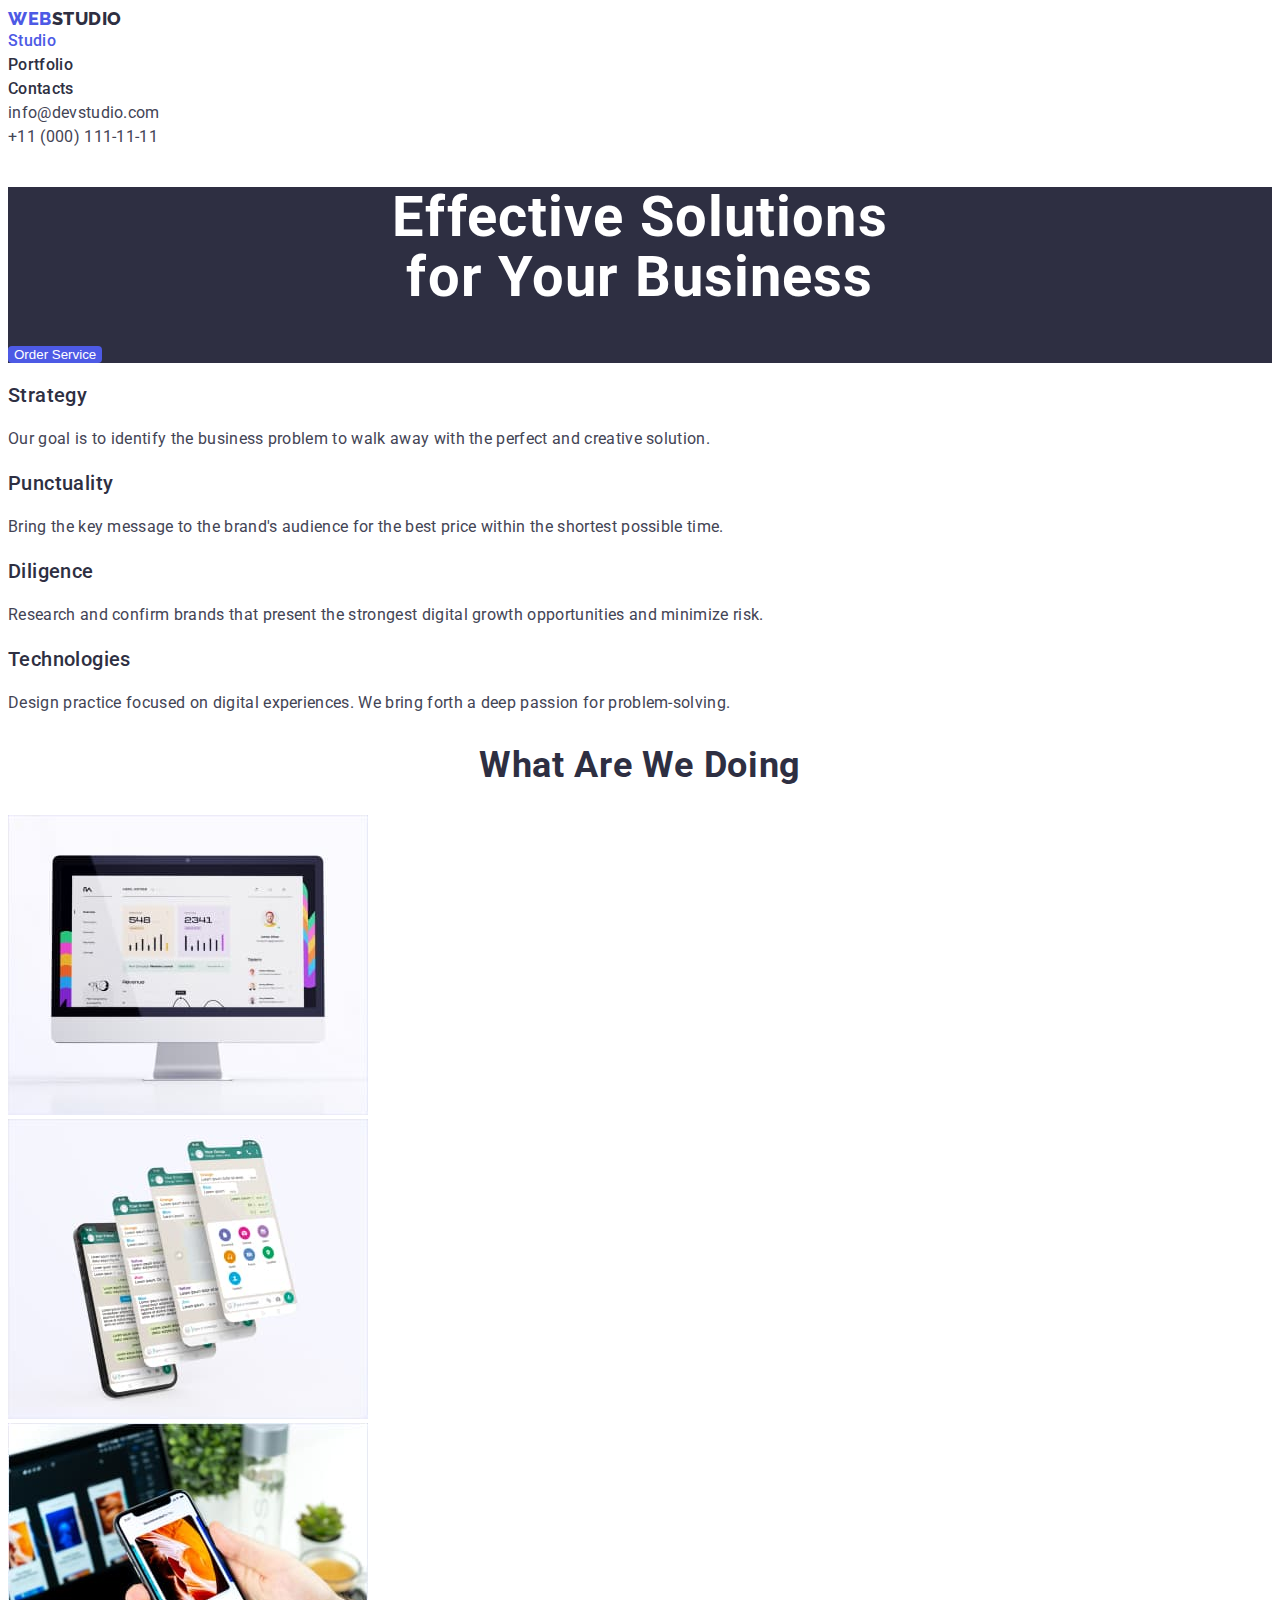
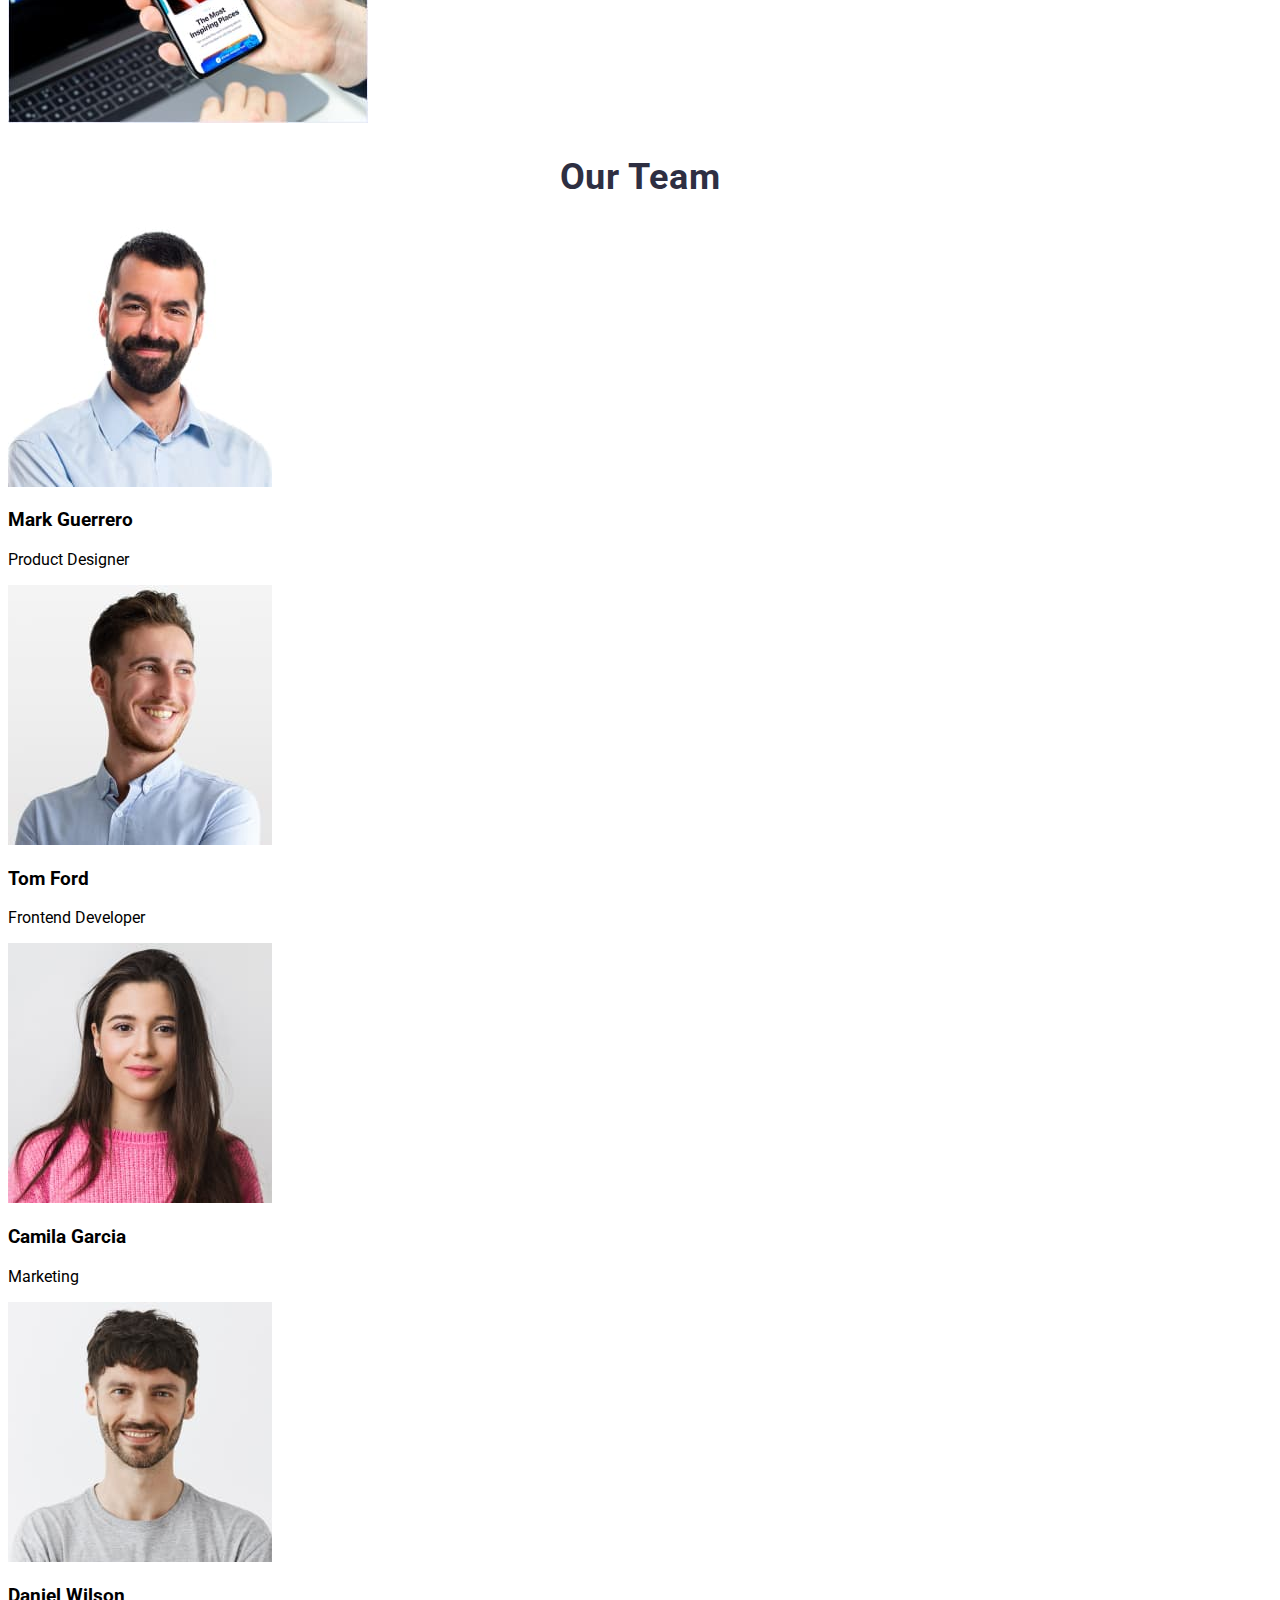
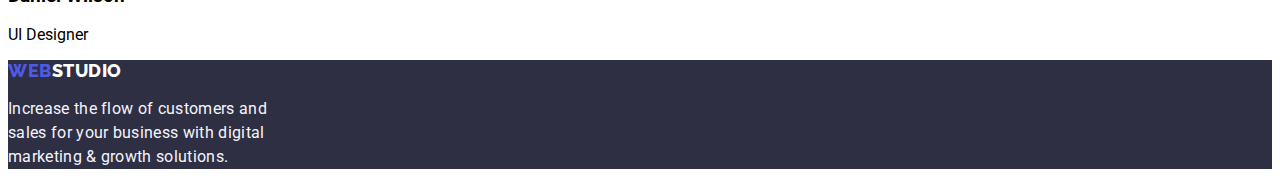
==== index.html @ 4bd30bf8 "Initial commit" ====
<!DOCTYPE html>
<html lang="en">
  <head>
    <meta charset="UTF-8" />
    <meta name="viewport" content="width=device-width, initial-scale=1.0" />
    <link rel="preconnect" href="https://fonts.googleapis.com" />
    <link rel="preconnect" href="https://fonts.gstatic.com" crossorigin />
    <link
      href="https://fonts.googleapis.com/css2?family=Raleway:wght@800&family=Roboto:wght@400;500;700;900&display=swap"
      rel="stylesheet" />
    <link rel="stylesheet" href="css/style.css" />
    <title>WEBSTUDIO</title>
  </head>
  <body>
    <header>
      <nav>
        <a class="logo" href=""
          ><span class="logo-left">WEB</span
          ><span class="logo-right">STUDIO</span></a
        >
        <ul class="nav">
          <li><a class="active" href="#Studio">Studio</a></li>
          <li><a href="#Portfolio">Portfolio</a></li>
          <li><a href="#Contacts">Contacts</a></li>
        </ul>
      </nav>

      <ul class="contact-info">
        <li><a href="mailto:info@devstudio.com">info@devstudio.com</a></li>
        <li><a href="tel:+110001111111">+11 (000) 111-11-11</a></li>
      </ul>
      <section class="hero">
        <h1>
          Effective Solutions <br />
          for Your Business
        </h1>
        <button type="button">Order Service</button>
      </section>
    </header>

    <main>
      <ul class="core-values">
        <li>
          <h3>Strategy</h3>
          <p>
            Our goal is to identify the business problem to walk away with the
            perfect and creative solution.
          </p>
        </li>
        <li>
          <h3>Punctuality</h3>
          <p>
            Bring the key message to the brand's audience for the best price
            within the shortest possible time.
          </p>
        </li>
        <li>
          <h3>Diligence</h3>
          <p>
            Research and confirm brands that present the strongest digital
            growth opportunities and minimize risk.
          </p>
        </li>
        <li>
          <h3>Technologies</h3>
          <p>
            Design practice focused on digital experiences. We bring forth a
            deep passion for problem-solving.
          </p>
        </li>
      </ul>
      <h2 class="section-title">What are we doing</h2>
      <ul class="services">
        <li>
          <img src="images/img1.jpg" alt="Dashboard" width="360" height="300" />
        </li>
        <li>
          <img src="images/img2.jpg" alt="App" width="360" height="300" />
        </li>
        <li>
          <img src="images/img3.jpg" alt="Design" width="360" height="300" />
        </li>
      </ul>
      <h2 class="section-title">Our Team</h2>
      <ul class="team">
        <li>
          <img
            src="images/card-img1.jpg"
            alt="Mark Guerrero"
            width="264"
            height="260" />
          <h3>Mark Guerrero</h3>
          <p>Product Designer</p>
        </li>
        <li>
          <img
            src="images/card-img2.jpg"
            alt="Tom Ford"
            width="264"
            height="260" />
          <h3>Tom Ford</h3>
          <p>Frontend Developer</p>
        </li>
        <li>
          <img
            src="images/card-img3.jpg"
            alt="Camila Garcia"
            width="264"
            height="260" />
          <h3>Camila Garcia</h3>
          <p>Marketing</p>
        </li>
        <li>
          <img
            src="images/card-img4.jpg"
            alt="Daniel Wilson"
            width="264"
            height="260" />
          <h3>Daniel Wilson</h3>
          <p>UI Designer</p>
        </li>
      </ul>
    </main>
    <footer>
      <a class="logo" href=""
        ><span class="logo-left">WEB</span
        ><span class="logo-right">STUDIO</span></a
      >
      <p>
        Increase the flow of customers and <br />
        sales for your business with digital <br />
        marketing & growth solutions.
      </p>
    </footer>
  </body>
</html>
---- css/style.css ----
:root {
  --font-family-raleway: "Raleway", sans-serif;
  --font-family-roboto: "Roboto", sans-serif;
  --slate: #434455;
  --navy-blue: #2e2f42;
  --iris: #4d5ae5;
  --ocean: #404bbf;
  --white: #fff;
  --cloud: #f4f4fd;
}

body {
  background-color: #fff;
  font-family: var(--font-family-roboto);
}

/* header */

.logo {
  font-family: var(--font-family-raleway);
  font-size: 18px;
  font-style: normal;
  font-weight: 800;
  line-height: 21px;
  letter-spacing: 0.54px;
  text-transform: uppercase;
  text-decoration: none;
}

.logo-left {
  color: var(--iris);
}

.logo-right {
  color: var(--navy-blue);
}

ul {
  list-style-type: none;
  margin: 0;
  padding: 0;
}

nav ul li a {
  color: var(--navy-blue);
  font-family: var(--font-family-roboto);
  font-size: 16px;
  font-style: normal;
  font-weight: 500;
  line-height: 24px;
  letter-spacing: 0.32px;
  text-decoration-line: none;
}

nav ul li a:hover {
  color: var(--ocean);
}

nav ul li .active {
  color: var(--iris);
  font-family: var(--font-family-roboto);
  font-size: 16px;
  font-style: normal;
  font-weight: 500;
  line-height: 24px;
  letter-spacing: 0.32px;
}

.contact-info li a {
  color: var(--slate);
  font-family: var(--font-family-roboto);
  font-size: 16px;
  font-style: normal;
  font-weight: 400;
  line-height: 24px;
  letter-spacing: 0.32px;
  text-decoration-line: none;
}

.contact-info li a:hover {
  color: var(--ocean);
}

.hero {
  background: var(--navy-blue);
}

.hero > h1 {
  color: var(--white);
  text-align: center;
  font-family: var(--font-family-roboto);
  font-size: 56px;
  font-style: normal;
  font-weight: 700;
  line-height: 60px;
  letter-spacing: 1.12px;
}

.hero > button {
  color: var(--white);
  border: 0;
  border-radius: 4px;
  background: var(--iris);
}
.hero > button:hover {
  background: var(--ocean);
  cursor:pointer;
}

/* header */

/* main */
.core-values > li > h3 {
  color: var(--navy-blue);
  font-family: var(--font-family-roboto);
  font-size: 20px;
  font-style: normal;
  font-weight: 500;
  line-height: 24px; /* 120% */
  letter-spacing: 0.4px;
}
.core-values > li > p {
  color: var(--slate);
  font-family: var(--font-family-roboto);
  font-size: 16px;
  font-style: normal;
  font-weight: 400;
  line-height: 24px; /* 150% */
  letter-spacing: 0.32px;
}

.section-title {
  color: var(--navy-blue);
  font-family: var(--font-family-roboto);
  font-size: 36px;
  font-style: normal;
  font-weight: 700;
  line-height: 40px; /* 111.111% */
  letter-spacing: 0.72px;
  text-align: center;
  text-transform: capitalize;
}

.team > h3 {
  color: var(--navy-blue);
  font-family: var(--font-family-roboto);
  font-size: 20px;
  font-style: normal;
  font-weight: 500;
  line-height: 24px; /* 120% */
  letter-spacing: 0.4px;
}

.team > p {
  color: var(--slate);
  font-family: var(--font-family-roboto);
  font-size: 16px;
  font-style: normal;
  font-weight: 400;
  line-height: 24px; /* 150% */
  letter-spacing: 0.32px;
}

/* main */

/* footer */
footer {
  background: var(--navy-blue);
}

footer .logo {
  font-family: var(--font-family-raleway);
  font-size: 18px;
  font-style: normal;
  font-weight: 800;
  line-height: 21px;
  letter-spacing: 0.54px;
  text-transform: uppercase;
  text-decoration: none;
}

footer .logo .logo-left {
  color: var(--iris);
}

footer .logo .logo-right {
  color: var(--white);
}

footer > p {
  color: var(--cloud);
  font-family: var(--font-family-roboto);
  font-size: 16px;
  font-style: normal;
  font-weight: 400;
  line-height: 24px;
  letter-spacing: 0.32px;
}

/* footer */
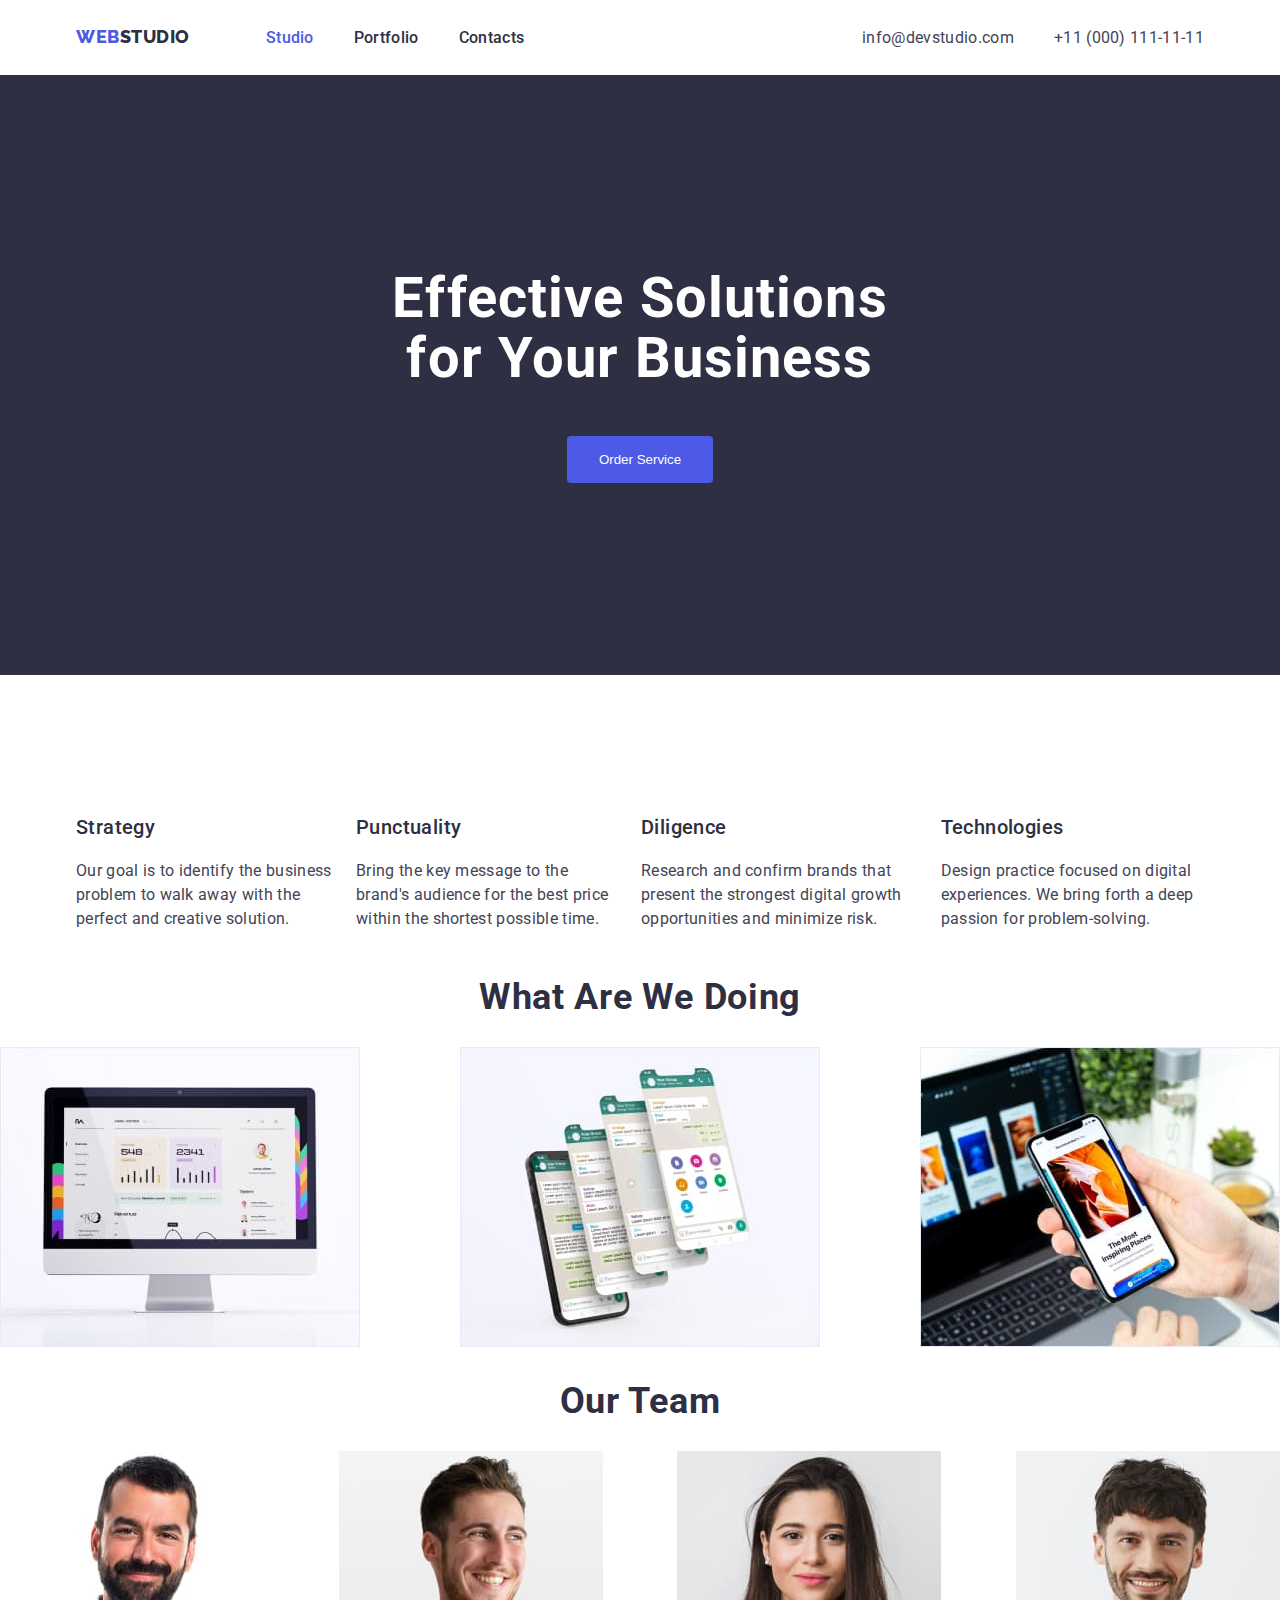
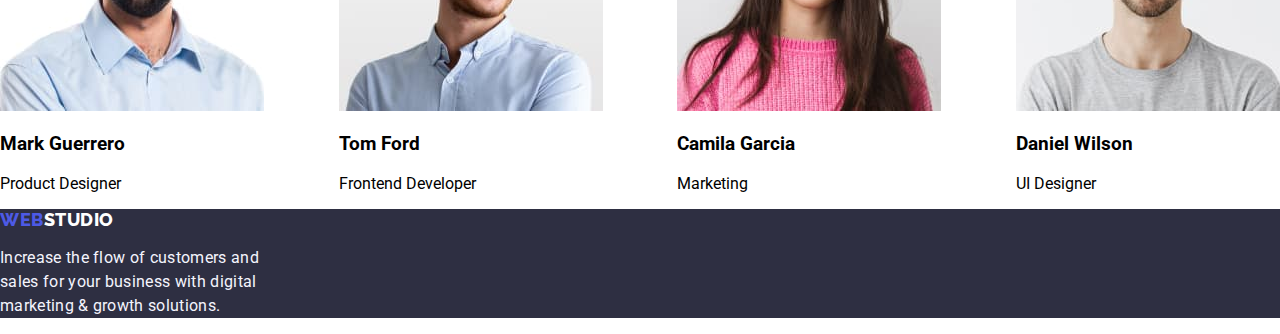
==== commit 7e981885: "update to hw3" ====
--- a/index.html
+++ b/index.html
@@ -13,22 +13,25 @@
   </head>
   <body>
     <header>
-      <nav>
-        <a class="logo" href=""
-          ><span class="logo-left">WEB</span
-          ><span class="logo-right">STUDIO</span></a
-        >
-        <ul class="nav">
-          <li><a class="active" href="#Studio">Studio</a></li>
-          <li><a href="#Portfolio">Portfolio</a></li>
-          <li><a href="#Contacts">Contacts</a></li>
+      <div class="menu">
+        <nav>
+          <a class="logo" href=""
+            ><span class="logo-left">WEB</span
+            ><span class="logo-right">STUDIO</span></a
+          >
+          <ul class="nav">
+            <li><a class="active" href="#Studio">Studio</a></li>
+            <li><a href="#Portfolio">Portfolio</a></li>
+            <li><a href="#Contacts">Contacts</a></li>
+          </ul>
+        </nav>
+
+        <ul class="contact-info">
+          <li><a href="mailto:info@devstudio.com">info@devstudio.com</a></li>
+          <li><a href="tel:+110001111111">+11 (000) 111-11-11</a></li>
         </ul>
-      </nav>
+      </div>
 
-      <ul class="contact-info">
-        <li><a href="mailto:info@devstudio.com">info@devstudio.com</a></li>
-        <li><a href="tel:+110001111111">+11 (000) 111-11-11</a></li>
-      </ul>
       <section class="hero">
         <h1>
           Effective Solutions <br />
@@ -39,36 +42,39 @@
     </header>
 
     <main>
-      <ul class="core-values">
-        <li>
-          <h3>Strategy</h3>
-          <p>
-            Our goal is to identify the business problem to walk away with the
-            perfect and creative solution.
-          </p>
-        </li>
-        <li>
-          <h3>Punctuality</h3>
-          <p>
-            Bring the key message to the brand's audience for the best price
-            within the shortest possible time.
-          </p>
-        </li>
-        <li>
-          <h3>Diligence</h3>
-          <p>
-            Research and confirm brands that present the strongest digital
-            growth opportunities and minimize risk.
-          </p>
-        </li>
-        <li>
-          <h3>Technologies</h3>
-          <p>
-            Design practice focused on digital experiences. We bring forth a
-            deep passion for problem-solving.
-          </p>
-        </li>
-      </ul>
+      <section class="core-values-section">
+        <ul class="core-values">
+          <li>
+            <h3>Strategy</h3>
+            <p>
+              Our goal is to identify the business problem to walk away with the
+              perfect and creative solution.
+            </p>
+          </li>
+          <li>
+            <h3>Punctuality</h3>
+            <p>
+              Bring the key message to the brand's audience for the best price
+              within the shortest possible time.
+            </p>
+          </li>
+          <li>
+            <h3>Diligence</h3>
+            <p>
+              Research and confirm brands that present the strongest digital
+              growth opportunities and minimize risk.
+            </p>
+          </li>
+          <li>
+            <h3>Technologies</h3>
+            <p>
+              Design practice focused on digital experiences. We bring forth a
+              deep passion for problem-solving.
+            </p>
+          </li>
+        </ul>
+      </section>
+
       <h2 class="section-title">What are we doing</h2>
       <ul class="services">
         <li>
--- a/css/style.css
+++ b/css/style.css
@@ -12,6 +12,8 @@
 body {
   background-color: #fff;
   font-family: var(--font-family-roboto);
+  max-width: 1440px;
+  margin: 0 auto;
 }
 
 /* header */
@@ -35,10 +37,49 @@
   color: var(--navy-blue);
 }
 
+.menu {
+  display: flex;
+  flex-direction: row;
+  justify-content: space-between;
+  padding: 25.5px 0 25.5px 0;
+  max-width: 1128px;
+  margin: 0 auto;
+}
+
+nav {
+  display: flex;
+  flex-direction: row;
+  gap: 76px;
+}
+
+.menu > nav {
+  display: flex;
+  flex-direction: row;
+  justify-content: start;
+  width: 50%;
+}
+
+nav > .nav {
+  display: flex;
+  flex-direction: row;
+  gap: 40px;
+}
+
+.menu > .contact-info {
+  display: flex;
+  flex-direction: row;
+  justify-content: end;
+  gap: 40px;
+  width: 50%;
+}
+
 ul {
   list-style-type: none;
   margin: 0;
   padding: 0;
+  display: flex;
+  flex-direction: row;
+  justify-content: space-between;
 }
 
 nav ul li a {
@@ -83,8 +124,13 @@
 
 .hero {
   background: var(--navy-blue);
-}
-
+  height: 600px;
+  display: flex;
+  flex-direction: column;
+  flex-wrap: wrap;
+  align-items: center;
+  justify-content: center;
+}
 .hero > h1 {
   color: var(--white);
   text-align: center;
@@ -94,6 +140,7 @@
   font-weight: 700;
   line-height: 60px;
   letter-spacing: 1.12px;
+  margin: 0;
 }
 
 .hero > button {
@@ -101,15 +148,28 @@
   border: 0;
   border-radius: 4px;
   background: var(--iris);
+  margin-top: 48px;
+  padding: 16px 32px 16px 32px;
 }
 .hero > button:hover {
   background: var(--ocean);
-  cursor:pointer;
+  cursor: pointer;
 }
 
 /* header */
 
 /* main */
+
+.core-values-section {
+  margin-top: 120px;
+}
+.core-values {
+  display: flex;
+  flex-direction: row;
+  gap: 24px;
+  max-width: 1128px;
+  margin: 0 auto;
+}
 .core-values > li > h3 {
   color: var(--navy-blue);
   font-family: var(--font-family-roboto);
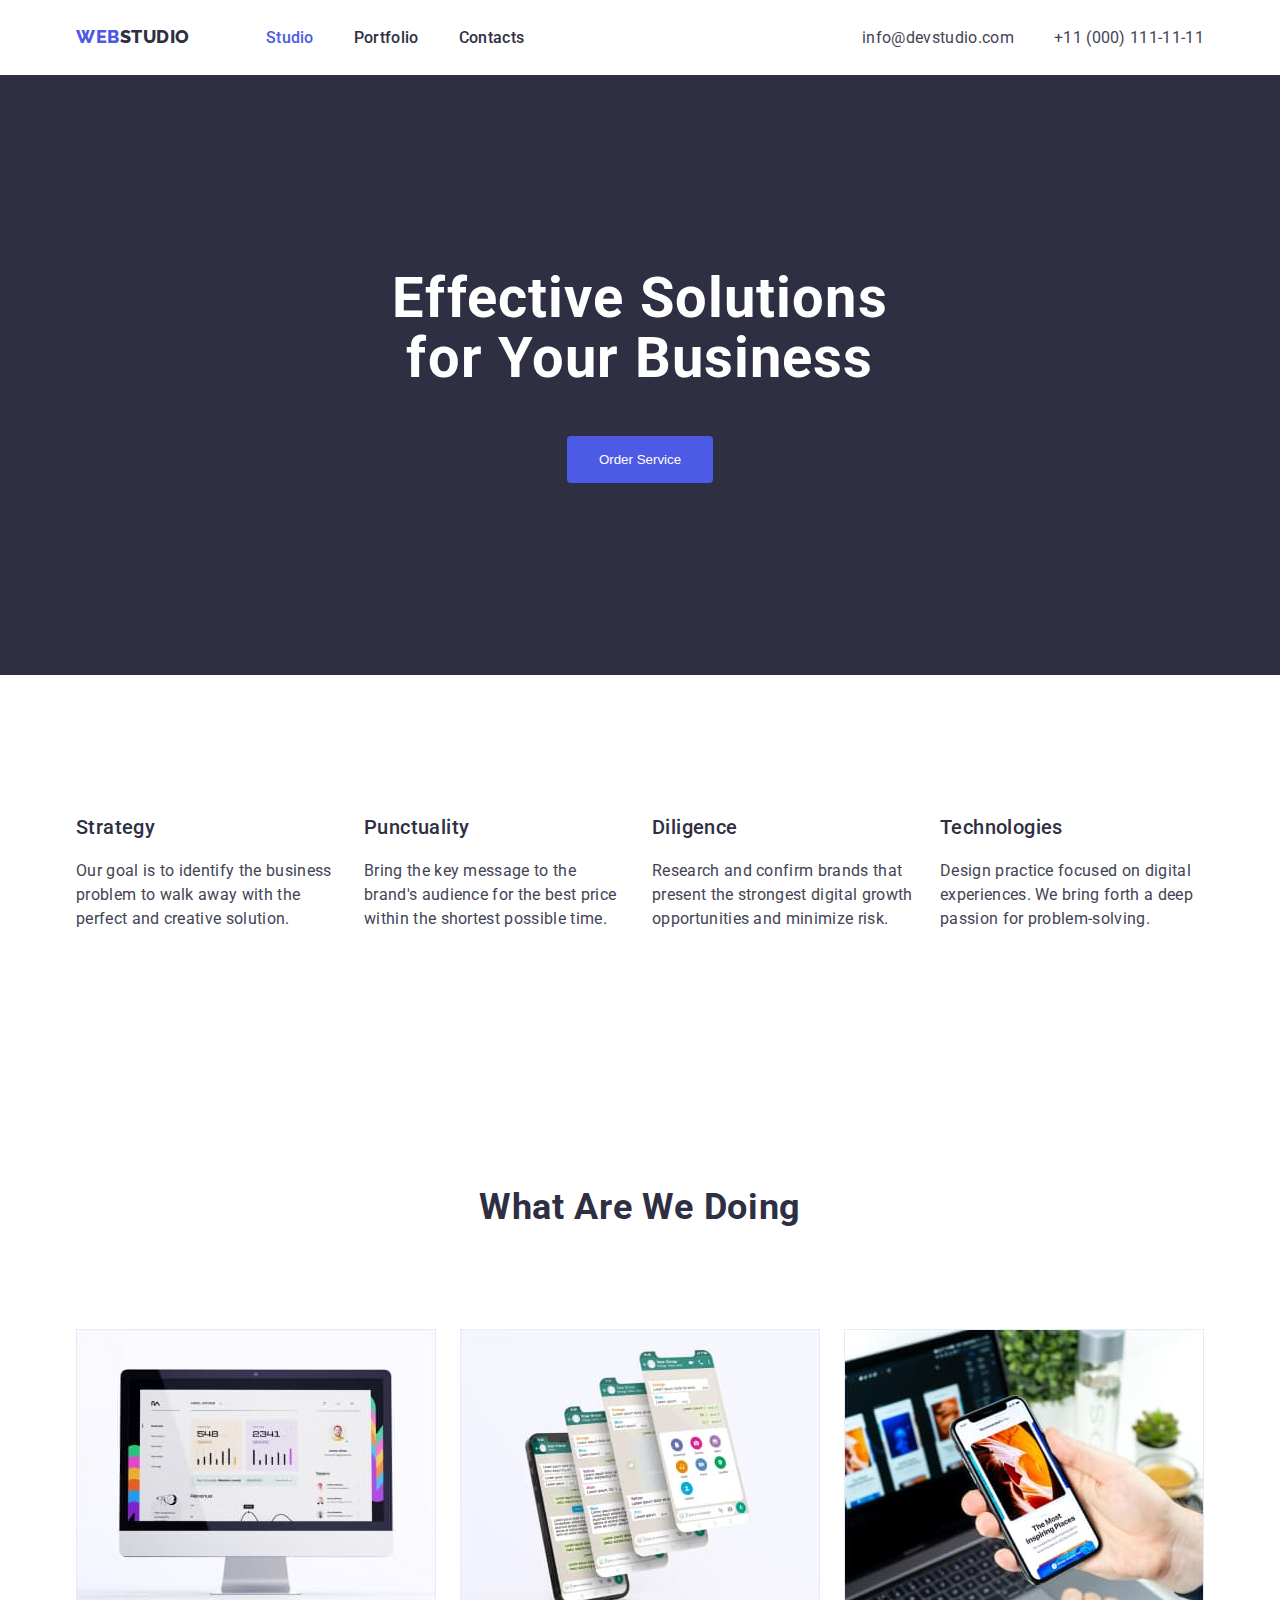
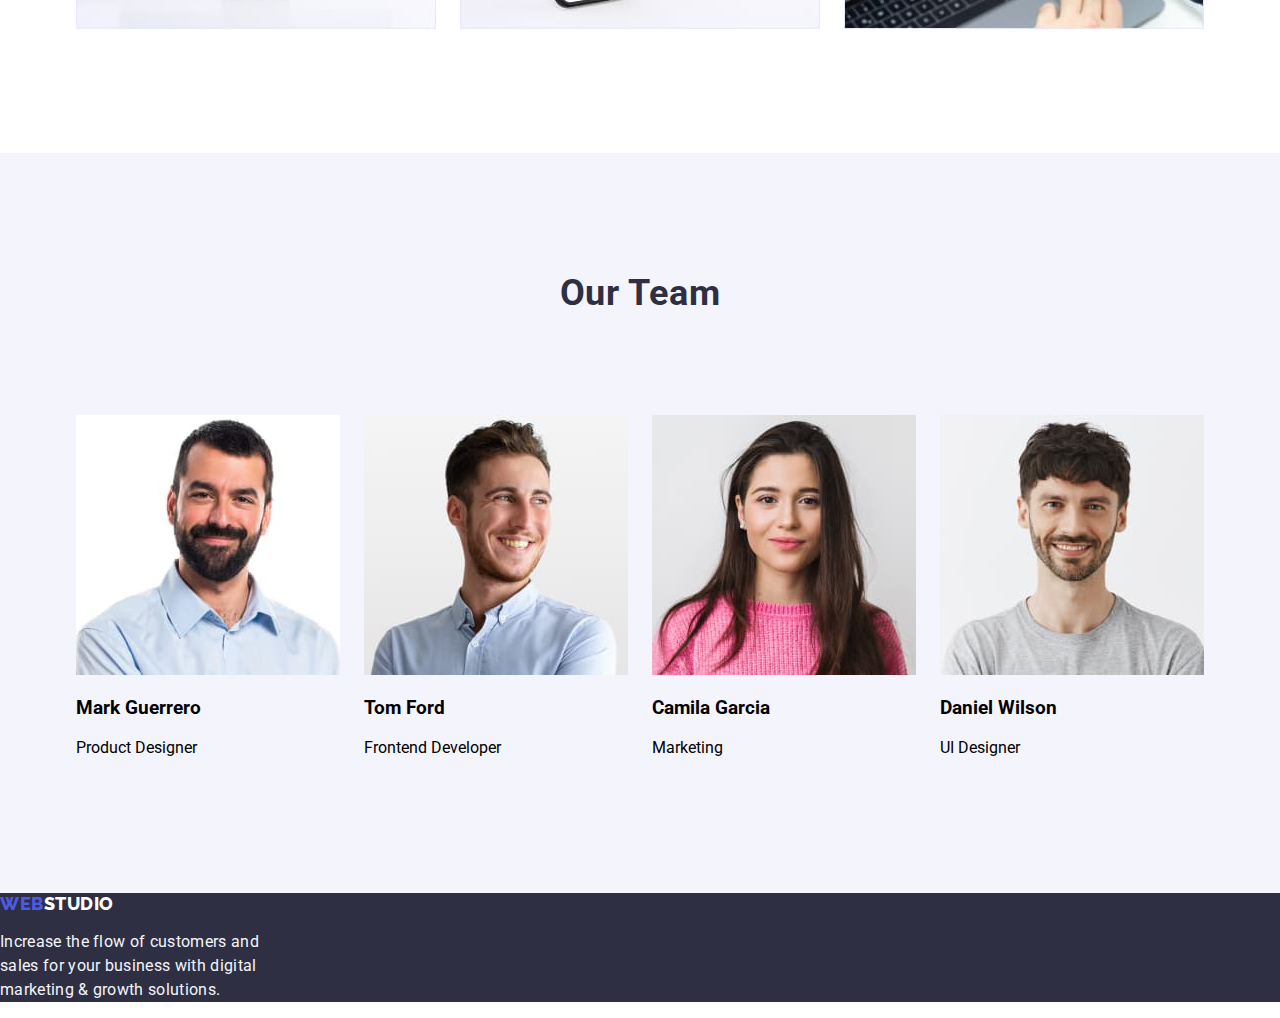
==== commit f39fbb49: "update to hw3" ====
--- a/index.html
+++ b/index.html
@@ -40,7 +40,6 @@
         <button type="button">Order Service</button>
       </section>
     </header>
-
     <main>
       <section class="core-values-section">
         <ul class="core-values">
@@ -74,58 +73,73 @@
           </li>
         </ul>
       </section>
-
-      <h2 class="section-title">What are we doing</h2>
-      <ul class="services">
-        <li>
-          <img src="images/img1.jpg" alt="Dashboard" width="360" height="300" />
-        </li>
-        <li>
-          <img src="images/img2.jpg" alt="App" width="360" height="300" />
-        </li>
-        <li>
-          <img src="images/img3.jpg" alt="Design" width="360" height="300" />
-        </li>
-      </ul>
-      <h2 class="section-title">Our Team</h2>
-      <ul class="team">
-        <li>
-          <img
-            src="images/card-img1.jpg"
-            alt="Mark Guerrero"
-            width="264"
-            height="260" />
-          <h3>Mark Guerrero</h3>
-          <p>Product Designer</p>
-        </li>
-        <li>
-          <img
-            src="images/card-img2.jpg"
-            alt="Tom Ford"
-            width="264"
-            height="260" />
-          <h3>Tom Ford</h3>
-          <p>Frontend Developer</p>
-        </li>
-        <li>
-          <img
-            src="images/card-img3.jpg"
-            alt="Camila Garcia"
-            width="264"
-            height="260" />
-          <h3>Camila Garcia</h3>
-          <p>Marketing</p>
-        </li>
-        <li>
-          <img
-            src="images/card-img4.jpg"
-            alt="Daniel Wilson"
-            width="264"
-            height="260" />
-          <h3>Daniel Wilson</h3>
-          <p>UI Designer</p>
-        </li>
-      </ul>
+      <section class="services-section">
+        <h2 class="section-title">What are we doing</h2>
+        <ul class="services">
+          <li>
+            <img
+              src="images/img1.jpg"
+              alt="Dashboard"
+              width="360"
+              height="300" />
+          </li>
+          <li>
+            <img src="images/img2.jpg" alt="App" width="360" height="300" />
+          </li>
+          <li>
+            <img src="images/img3.jpg" alt="Design" width="360" height="300" />
+          </li>
+        </ul>
+      </section>
+      <section class="team-section">
+        <h2 class="section-title">Our Team</h2>
+        <ul class="team">
+          <li>
+            <img
+              src="images/card-img1.jpg"
+              alt="Mark Guerrero"
+              width="264"
+              height="260" />
+            <div class="card-name">
+              <h3>Mark Guerrero</h3>
+              <p>Product Designer</p>
+            </div>
+          </li>
+          <li>
+            <img
+              src="images/card-img2.jpg"
+              alt="Tom Ford"
+              width="264"
+              height="260" />
+            <div class="card-name">
+              <h3>Tom Ford</h3>
+              <p>Frontend Developer</p>
+            </div>
+          </li>
+          <li>
+            <img
+              src="images/card-img3.jpg"
+              alt="Camila Garcia"
+              width="264"
+              height="260" />
+            <div class="card-name">
+              <h3>Camila Garcia</h3>
+              <p>Marketing</p>
+            </div>
+          </li>
+          <li>
+            <img
+              src="images/card-img4.jpg"
+              alt="Daniel Wilson"
+              width="264"
+              height="260" />
+            <div class="card-name">
+              <h3>Daniel Wilson</h3>
+              <p>UI Designer</p>
+            </div>
+          </li>
+        </ul>
+      </section>
     </main>
     <footer>
       <a class="logo" href=""
--- a/css/style.css
+++ b/css/style.css
@@ -77,9 +77,6 @@
   list-style-type: none;
   margin: 0;
   padding: 0;
-  display: flex;
-  flex-direction: row;
-  justify-content: space-between;
 }
 
 nav ul li a {
@@ -131,6 +128,7 @@
   align-items: center;
   justify-content: center;
 }
+
 .hero > h1 {
   color: var(--white);
   text-align: center;
@@ -163,13 +161,18 @@
 .core-values-section {
   margin-top: 120px;
 }
-.core-values {
+.core-values,
+.services,
+.team {
   display: flex;
   flex-direction: row;
   gap: 24px;
   max-width: 1128px;
   margin: 0 auto;
 }
+.core-values > li {
+  max-width: 264px;
+}
 .core-values > li > h3 {
   color: var(--navy-blue);
   font-family: var(--font-family-roboto);
@@ -188,7 +191,10 @@
   line-height: 24px; /* 150% */
   letter-spacing: 0.32px;
 }
-
+.services-section,
+.team-section {
+  margin-top: 120px;
+}
 .section-title {
   color: var(--navy-blue);
   font-family: var(--font-family-roboto);
@@ -200,7 +206,18 @@
   text-align: center;
   text-transform: capitalize;
 }
-
+.team-section {
+  background: var(--cloud);
+}
+.section-title {
+  padding: 120px 0 72px 0;
+}
+.team {
+  padding-bottom: 120px;
+}
+.team > .card-name {
+  background-color: var(--white);
+}
 .team > h3 {
   color: var(--navy-blue);
   font-family: var(--font-family-roboto);
@@ -210,7 +227,6 @@
   line-height: 24px; /* 120% */
   letter-spacing: 0.4px;
 }
-
 .team > p {
   color: var(--slate);
   font-family: var(--font-family-roboto);
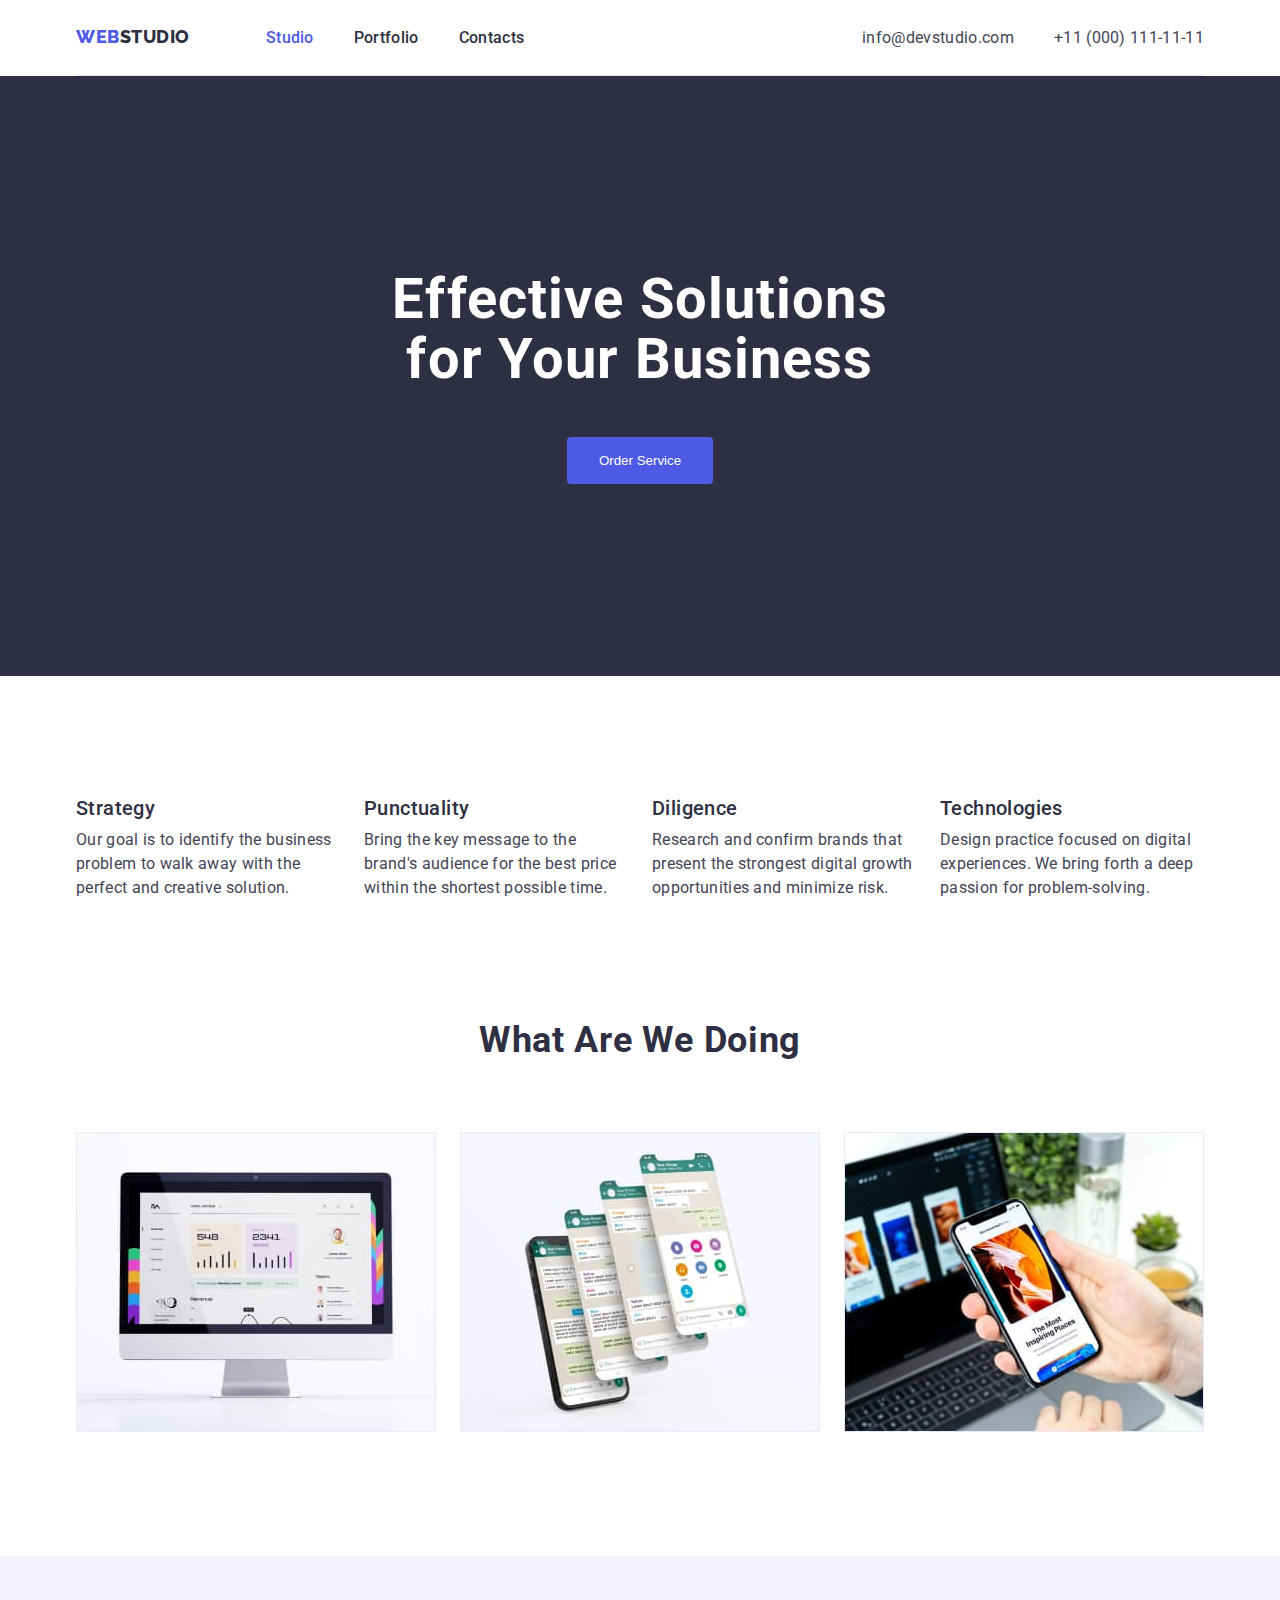
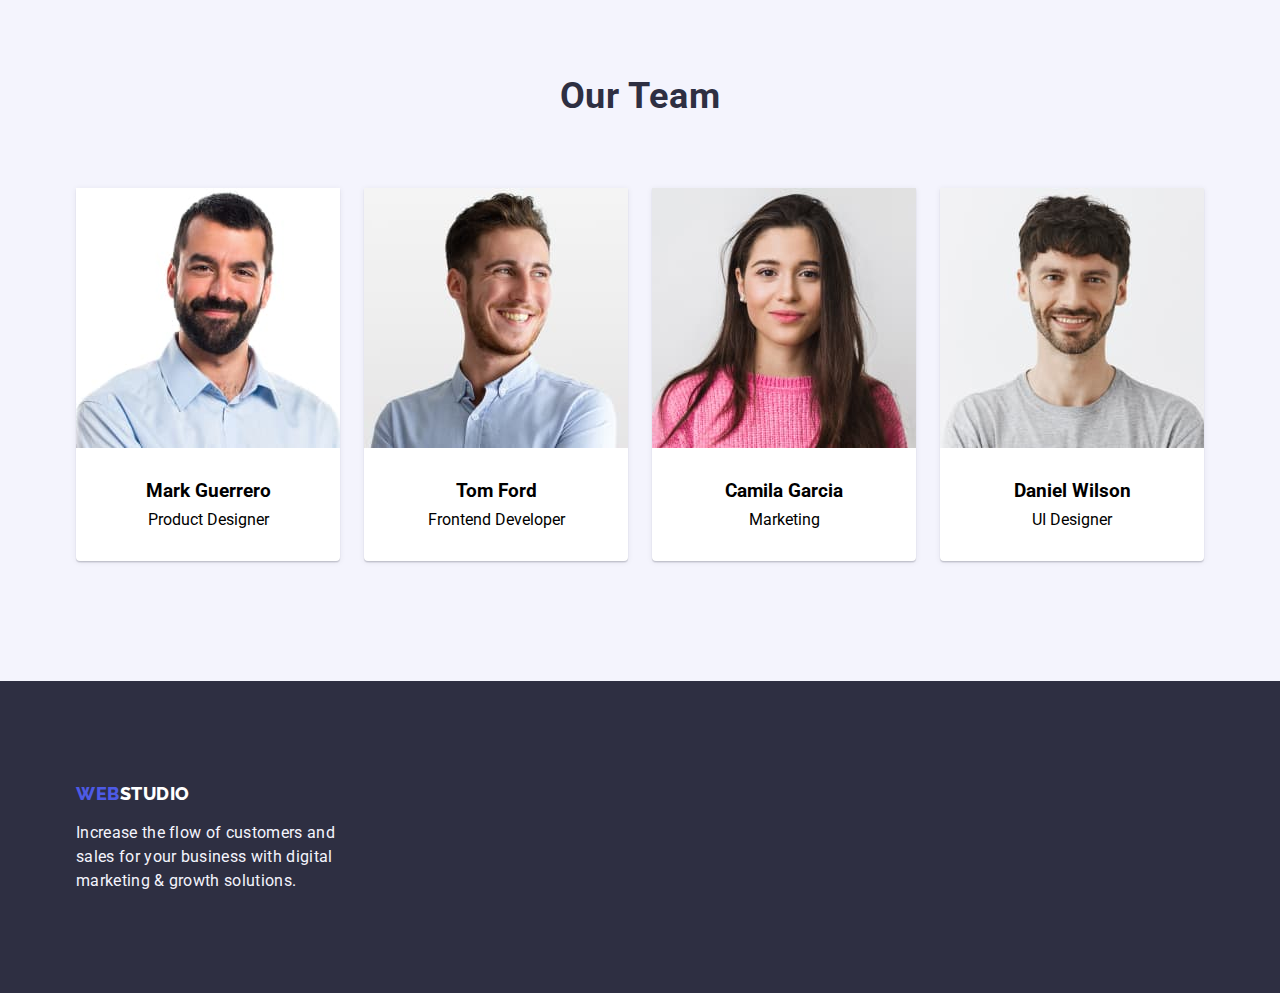
==== commit 91c8d2c3: "update to hw3" ====
--- a/index.html
+++ b/index.html
@@ -94,7 +94,7 @@
       <section class="team-section">
         <h2 class="section-title">Our Team</h2>
         <ul class="team">
-          <li>
+          <li class="team-card">
             <img
               src="images/card-img1.jpg"
               alt="Mark Guerrero"
@@ -105,7 +105,7 @@
               <p>Product Designer</p>
             </div>
           </li>
-          <li>
+          <li class="team-card">
             <img
               src="images/card-img2.jpg"
               alt="Tom Ford"
@@ -116,7 +116,7 @@
               <p>Frontend Developer</p>
             </div>
           </li>
-          <li>
+          <li class="team-card">
             <img
               src="images/card-img3.jpg"
               alt="Camila Garcia"
@@ -127,7 +127,7 @@
               <p>Marketing</p>
             </div>
           </li>
-          <li>
+          <li class="team-card">
             <img
               src="images/card-img4.jpg"
               alt="Daniel Wilson"
@@ -142,15 +142,17 @@
       </section>
     </main>
     <footer>
-      <a class="logo" href=""
-        ><span class="logo-left">WEB</span
-        ><span class="logo-right">STUDIO</span></a
-      >
-      <p>
-        Increase the flow of customers and <br />
-        sales for your business with digital <br />
-        marketing & growth solutions.
-      </p>
+      <section class="footer-deatails">
+        <a class="logo" href=""
+          ><span class="logo-left">WEB</span
+          ><span class="logo-right">STUDIO</span></a
+        >
+        <p>
+          Increase the flow of customers and <br />
+          sales for your business with digital <br />
+          marketing & growth solutions.
+        </p>
+      </section>
     </footer>
   </body>
 </html>
--- a/css/style.css
+++ b/css/style.css
@@ -7,6 +7,7 @@
   --ocean: #404bbf;
   --white: #fff;
   --cloud: #f4f4fd;
+  --cornflower: #e7e9fc;
 }
 
 body {
@@ -17,6 +18,10 @@
 }
 
 /* header */
+
+header {
+  background-color: var(--white);
+}
 
 .logo {
   font-family: var(--font-family-raleway);
@@ -36,7 +41,6 @@
 .logo-right {
   color: var(--navy-blue);
 }
-
 .menu {
   display: flex;
   flex-direction: row;
@@ -44,27 +48,26 @@
   padding: 25.5px 0 25.5px 0;
   max-width: 1128px;
   margin: 0 auto;
-}
-
+
+  border-bottom: 1px solid var(--cornflower);
+  background: var(--white);
+}
 nav {
   display: flex;
   flex-direction: row;
   gap: 76px;
 }
-
 .menu > nav {
   display: flex;
   flex-direction: row;
   justify-content: start;
   width: 50%;
 }
-
 nav > .nav {
   display: flex;
   flex-direction: row;
   gap: 40px;
 }
-
 .menu > .contact-info {
   display: flex;
   flex-direction: row;
@@ -72,13 +75,11 @@
   gap: 40px;
   width: 50%;
 }
-
 ul {
   list-style-type: none;
   margin: 0;
   padding: 0;
 }
-
 nav ul li a {
   color: var(--navy-blue);
   font-family: var(--font-family-roboto);
@@ -89,11 +90,9 @@
   letter-spacing: 0.32px;
   text-decoration-line: none;
 }
-
 nav ul li a:hover {
   color: var(--ocean);
 }
-
 nav ul li .active {
   color: var(--iris);
   font-family: var(--font-family-roboto);
@@ -103,7 +102,6 @@
   line-height: 24px;
   letter-spacing: 0.32px;
 }
-
 .contact-info li a {
   color: var(--slate);
   font-family: var(--font-family-roboto);
@@ -114,11 +112,9 @@
   letter-spacing: 0.32px;
   text-decoration-line: none;
 }
-
 .contact-info li a:hover {
   color: var(--ocean);
 }
-
 .hero {
   background: var(--navy-blue);
   height: 600px;
@@ -128,7 +124,6 @@
   align-items: center;
   justify-content: center;
 }
-
 .hero > h1 {
   color: var(--white);
   text-align: center;
@@ -140,7 +135,6 @@
   letter-spacing: 1.12px;
   margin: 0;
 }
-
 .hero > button {
   color: var(--white);
   border: 0;
@@ -157,9 +151,13 @@
 /* header */
 
 /* main */
+main {
+  background-color: var(--white);
+}
 
 .core-values-section {
   margin-top: 120px;
+  background-color: var(--white);
 }
 .core-values,
 .services,
@@ -191,7 +189,7 @@
   line-height: 24px; /* 150% */
   letter-spacing: 0.32px;
 }
-.services-section,
+
 .team-section {
   margin-top: 120px;
 }
@@ -212,13 +210,34 @@
 .section-title {
   padding: 120px 0 72px 0;
 }
+h2,
+h3,
+p {
+  margin: 0;
+}
+h3 {
+  margin-bottom: 8px;
+}
 .team {
   padding-bottom: 120px;
 }
-.team > .card-name {
+.team > .team-card {
   background-color: var(--white);
-}
-.team > h3 {
+  display: inline-flex;
+  padding-bottom: 0px;
+  flex-direction: column;
+  justify-content: center;
+  align-items: center;
+  gap: 32px;
+  border-radius: 0px 0px 4px 4px;
+  background: var(--white);
+  box-shadow: 0px 2px 1px 0px rgba(46, 47, 66, 0.08),
+    0px 1px 1px 0px rgba(46, 47, 66, 0.16),
+    0px 1px 6px 0px rgba(46, 47, 66, 0.08);
+  text-align: center;
+  padding-bottom: 32px;
+}
+.team-card > h3 {
   color: var(--navy-blue);
   font-family: var(--font-family-roboto);
   font-size: 20px;
@@ -227,7 +246,7 @@
   line-height: 24px; /* 120% */
   letter-spacing: 0.4px;
 }
-.team > p {
+.team-card > p {
   color: var(--slate);
   font-family: var(--font-family-roboto);
   font-size: 16px;
@@ -242,9 +261,15 @@
 /* footer */
 footer {
   background: var(--navy-blue);
-}
-
-footer .logo {
+  padding: 101.5px 0 100px 0;
+}
+
+.footer-deatails {
+  max-width: 1128px;
+  margin: 0 auto;
+}
+
+.footer-deatails .logo {
   font-family: var(--font-family-raleway);
   font-size: 18px;
   font-style: normal;
@@ -255,15 +280,15 @@
   text-decoration: none;
 }
 
-footer .logo .logo-left {
+.footer-deatails .logo .logo-left {
   color: var(--iris);
 }
 
-footer .logo .logo-right {
+.footer-deatails .logo .logo-right {
   color: var(--white);
 }
 
-footer > p {
+.footer-deatails > p {
   color: var(--cloud);
   font-family: var(--font-family-roboto);
   font-size: 16px;
@@ -271,6 +296,7 @@
   font-weight: 400;
   line-height: 24px;
   letter-spacing: 0.32px;
+  margin-top: 17.5px;
 }
 
 /* footer */
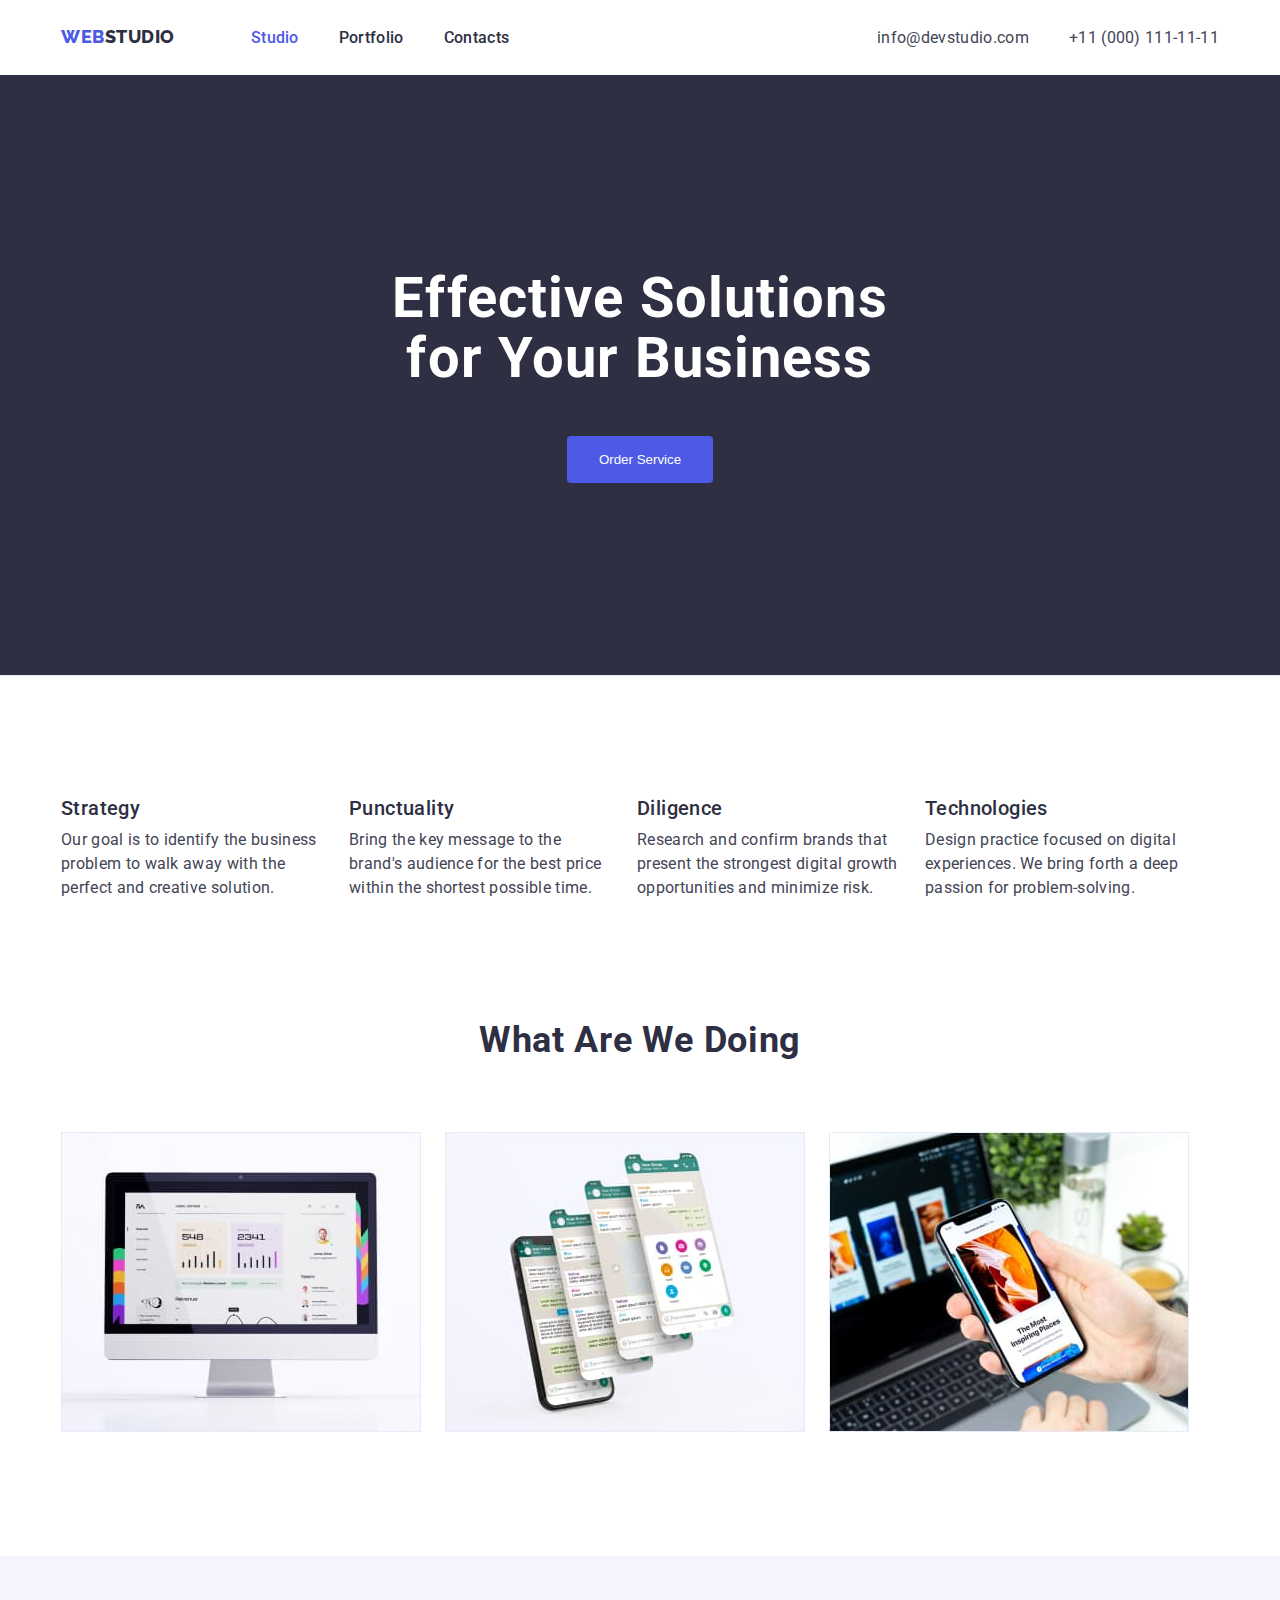
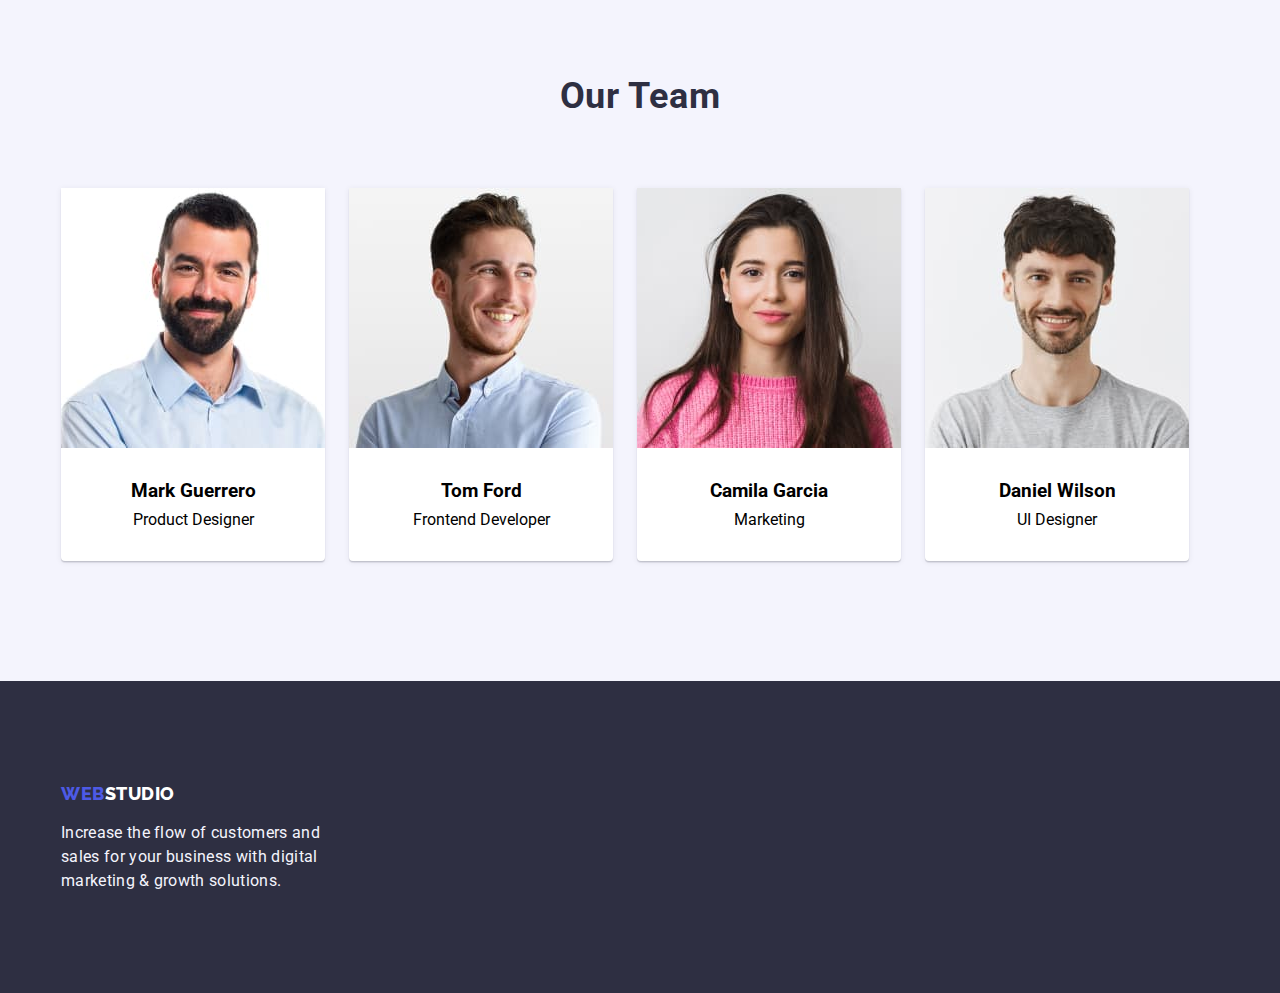
==== commit 86a32ed2: "update to hw3" ====
--- a/index.html
+++ b/index.html
@@ -20,8 +20,8 @@
             ><span class="logo-right">STUDIO</span></a
           >
           <ul class="nav">
-            <li><a class="active" href="#Studio">Studio</a></li>
-            <li><a href="#Portfolio">Portfolio</a></li>
+            <li><a class="active" href="index.html">Studio</a></li>
+            <li><a href="portfolio.html">Portfolio</a></li>
             <li><a href="#Contacts">Contacts</a></li>
           </ul>
         </nav>
--- a/css/style.css
+++ b/css/style.css
@@ -21,6 +21,7 @@
 
 header {
   background-color: var(--white);
+  border-bottom: 1px solid var(--cornflower);
 }
 
 .logo {
@@ -46,10 +47,10 @@
   flex-direction: row;
   justify-content: space-between;
   padding: 25.5px 0 25.5px 0;
-  max-width: 1128px;
-  margin: 0 auto;
-
-  border-bottom: 1px solid var(--cornflower);
+  max-width: 1158px;
+  margin: 0 auto;
+
+  /* border-bottom: 1px solid var(--cornflower); */
   background: var(--white);
 }
 nav {
@@ -165,7 +166,7 @@
   display: flex;
   flex-direction: row;
   gap: 24px;
-  max-width: 1128px;
+  max-width: 1158px;
   margin: 0 auto;
 }
 .core-values > li {
@@ -265,7 +266,7 @@
 }
 
 .footer-deatails {
-  max-width: 1128px;
+  max-width: 1158px;
   margin: 0 auto;
 }
 
@@ -300,3 +301,79 @@
 }
 
 /* footer */
+
+/* portfolio */
+
+.service-tags-items {
+  display: flex;
+  flex-direction: row;
+  justify-content: center;
+  align-items: center;
+  gap: 24px;
+  max-width: 1158px;
+  margin: 0 auto;
+  padding: 96px 0 72px 0;
+}
+
+.service-tags-items > li > button {
+  display: flex;
+  padding: 12px 24px;
+  justify-content: center;
+  align-items: center;
+
+  cursor: pointer;
+
+  border-radius: 4px;
+  border: 1px solid var(--cornflower);
+  background: var(--cloud);
+
+  color: var(--iris);
+  text-align: center;
+  font-family: var(--font-family-roboto);
+  font-size: 16px;
+  font-style: normal;
+  font-weight: 500;
+  line-height: 24px; /* 150% */
+  letter-spacing: 0.64px;
+}
+
+.service-tags-items > li > button.active {
+  background-color: var(--ocean);
+  color: var(--white);
+}
+
+.services-offered {
+  display: flex;
+  flex-wrap: wrap;
+  gap: 24px;
+  max-width: 1158px;
+  margin: 0 auto;
+  padding-bottom: 120px;
+}
+
+.services-offered > .service-cards {
+  border: 1px solid var(--cornflower);
+  background: var(--white);
+  display: flex;
+  width: 360px;
+  height: 420px;
+  padding-bottom: 0px;
+  flex-direction: column;
+  align-items: flex-start;
+  gap: 32px;
+  flex-shrink: 0;
+}
+
+.service-cards > .service-card-names > h3 {
+  margin: 0;
+}
+.service-cards > .service-card-names {
+  margin: 0;
+  display: flex;
+  padding: 0px 16px;
+  flex-direction: column;
+  justify-content: center;
+  align-items: flex-start;
+  gap: 8px;
+  align-self: stretch;
+}
